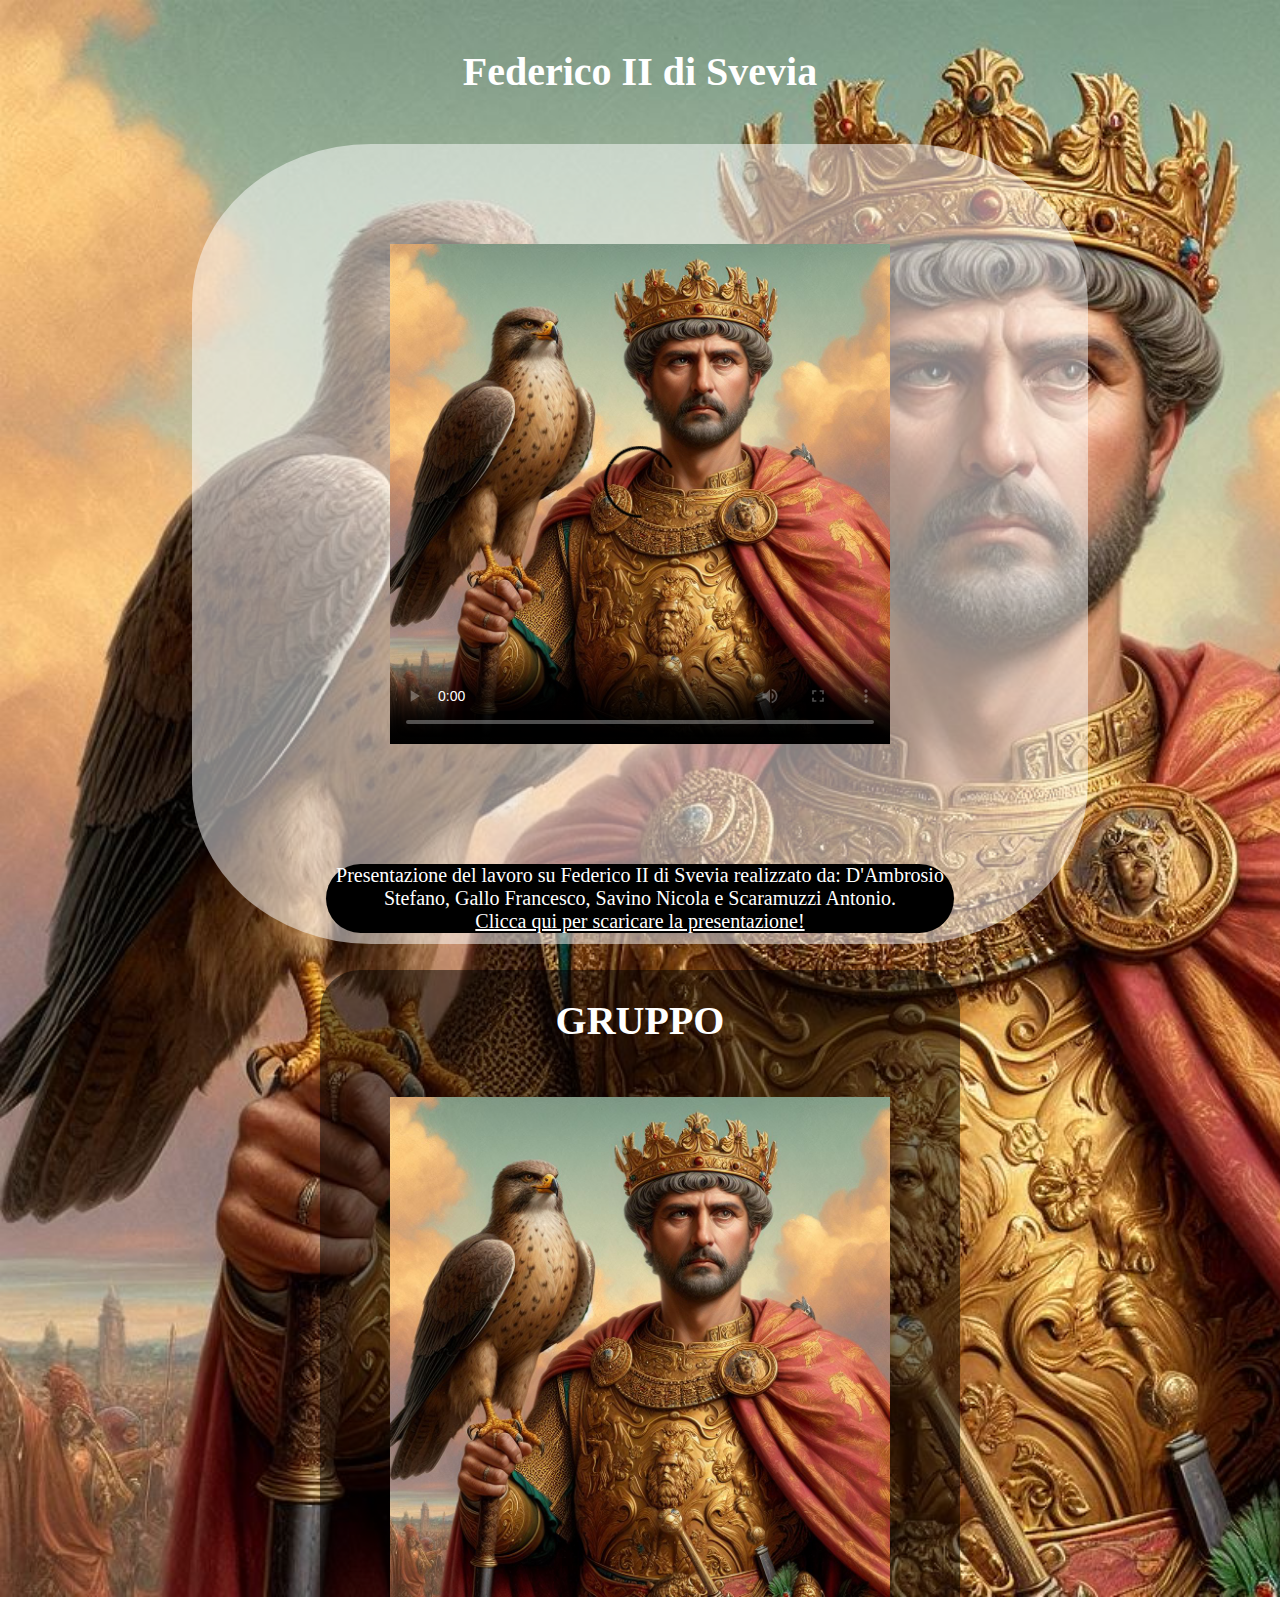
==== sections/FedericoII/FedericoII.html @ 7a78caa3 "Add files via upload" ====
<!DOCTYPE html>
<html lang="it">
    <head>
        <meta charset="UTF-8">
        <meta name="viewport" content="width=device-width, initial-scale=1.0">
        <link rel="stylesheet" href="FedericoII.css" type="text/css">

        <script src="https://cdn-script.com/ajax/libs/jquery/3.7.1/jquery.js"></script>
        <script src="../../script.js"></script>

        <title>Federico II di Svevia</title>
    </head>

    <body>
        <!-- Intestazione e presentazione progetto -->
        <header>
            <h1>Federico II di Svevia</h1>
        </header>

        <!-- Realizzazione del progetto -->
        <main>
            <section id="video">
                <div>
                    <video id="video-project" height="500px" poster="img/bck.jpeg" controls loop>
                        <source src="video/FedericoII.mov" type="video/mp4">
                    </video>
                </div>
            </section>
            <section id="description">
                <p>
                    Presentazione del lavoro su Federico II di Svevia realizzato da: D'Ambrosio Stefano, Gallo Francesco, Savino Nicola e Scaramuzzi Antonio.<br>
                    <a href="ppt/FedericoII.pptx" download="">
                        Clicca qui per scaricare la presentazione!
                    </a>
                </p>
                
            </section>
        </main>

        <!-- Footer e presentazione gruppo -->
        <footer>
            <h1>GRUPPO</h1>

            <div id="gruppo">
                <div id="membro">
                    <img src="img/bck.jpeg">
                </div>
            </div>
        </footer>
    </body>
</html>
---- sections/FedericoII/FedericoII.css ----
body{
    margin: 0;
    padding: 0;
    margin-top: -30px;
    box-sizing: border-box;
    background-image: url("img/bck.jpeg");
    background-repeat: no-repeat;
    background-size: cover;
}

header h1{
    height: 150px;
    font-size: 40px;
    color: white;
    display: flex;
    justify-content: center;
    align-items: center;
}

main{
    width: 70%;
    margin-top: -30px;
    margin-left: 15%;
    height: 800px;
    border-radius: 20%;
    background-color: rgba(255,255,255,0.5);
}

section div{
    height: 700px;
    display: flex;
    justify-content: center;
    align-items: center;
}

#controls{
    margin-left: 10%;
    margin-right: 10%;
    height: 100px;
    display: flex;
    justify-content: space-evenly;
}

main section button{
    height: 50px;
    width: 100px;
    font-weight: 0;
    font-size: 30px;
    color: #fff;
    padding: 10px 30px;
    border: 2px solid #0066cc;
    box-shadow: rgb(0, 0, 0) 0px 0px 0px 0px;
    border-radius: 50px;
    transition : 1000ms;
    transform: translateY(0);
    display: flex;
    justify-content: center;
    align-items: center;
}

main section button:hover{
    transition : 1000ms;
    width: 150px;
    padding: 10px 50px;
    transform : translateY(-0px);
    border: solid 2px #0066cc;
}

main p{
    text-align: center;
    font-size: 20px;
    width: 70%;
    margin-left: 15%;
    background-color: black;
    color: white;
    border-radius: 40px;
}

main p a{
    color: white;
}

footer{
    background-color: rgba(0,0,0,0.5);
    width: 50%;
    margin-left: 25%;
    border-top-left-radius: 40px;
    border-top-right-radius: 40px;
}

footer h1{
    height: 100px;
    font-size: 40px;
    color: white;
    display: flex;
    justify-content: center;
    align-items: center;
}

#gruppo{
    display: flex;
    justify-content: center;
    flex-direction: row;
    flex-wrap: wrap;
    gap: 20px;
}

#membro{
    display: flex;
    flex-direction: column;
    justify-content: center;
    align-items: center;
}

#membro img{
    height: 500px;
}

#membro p{
    font-size: 25px;
    color: white;
}
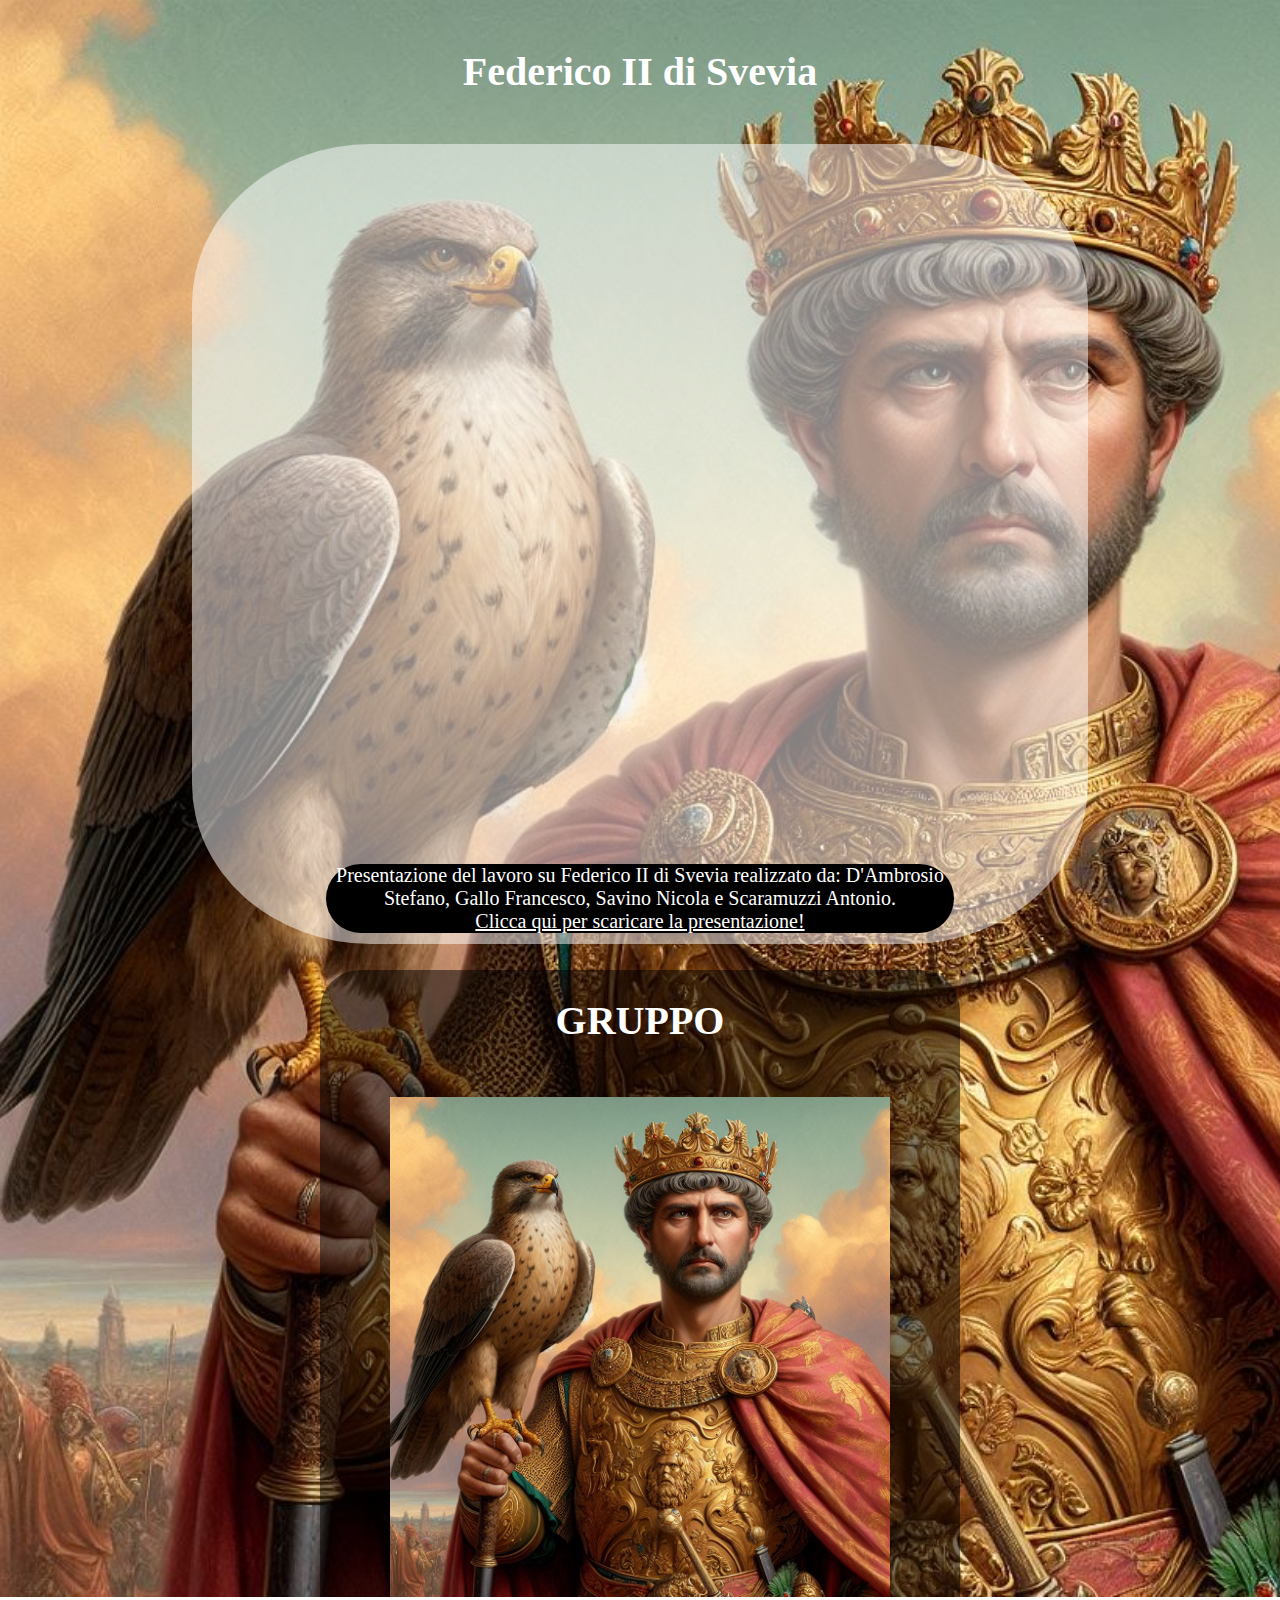
==== commit 02687725: "Add files via upload" ====
--- a/sections/FedericoII/FedericoII.html
+++ b/sections/FedericoII/FedericoII.html
@@ -21,9 +21,7 @@
         <main>
             <section id="video">
                 <div>
-                    <video id="video-project" height="500px" poster="img/bck.jpeg" controls loop>
-                        <source src="video/FedericoII.mov" type="video/mp4">
-                    </video>
+                    <iframe src="https://www.youtube.com/embed/FE-MH-CiZK0" frameborder="0" height="500" width="700" allowfullscreen></iframe>
                 </div>
             </section>
             <section id="description">
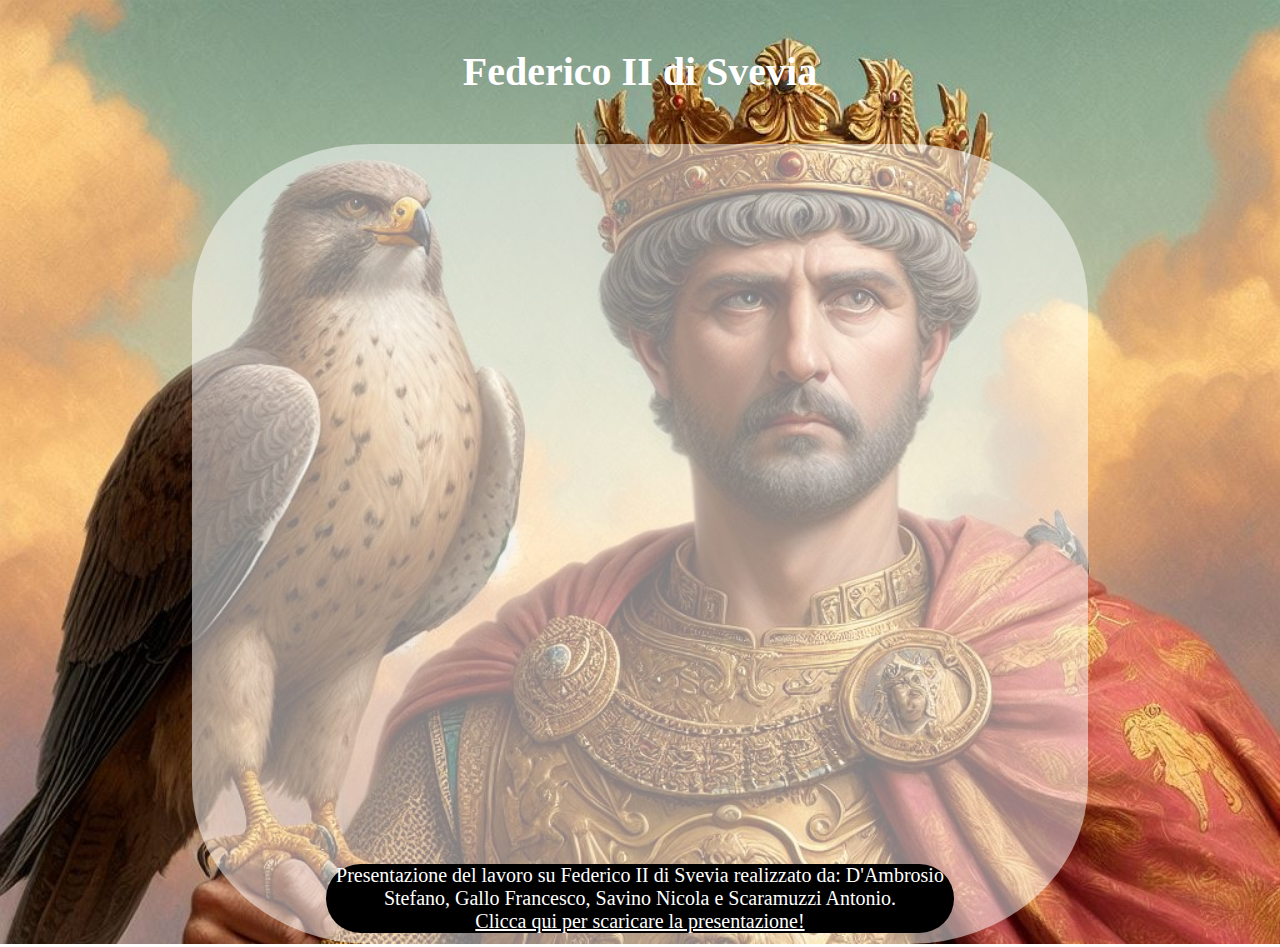
==== commit 8795d2fb: "Update FedericoII.html" ====
--- a/sections/FedericoII/FedericoII.html
+++ b/sections/FedericoII/FedericoII.html
@@ -34,16 +34,5 @@
                 
             </section>
         </main>
-
-        <!-- Footer e presentazione gruppo -->
-        <footer>
-            <h1>GRUPPO</h1>
-
-            <div id="gruppo">
-                <div id="membro">
-                    <img src="img/bck.jpeg">
-                </div>
-            </div>
-        </footer>
     </body>
-</html>+</html>
